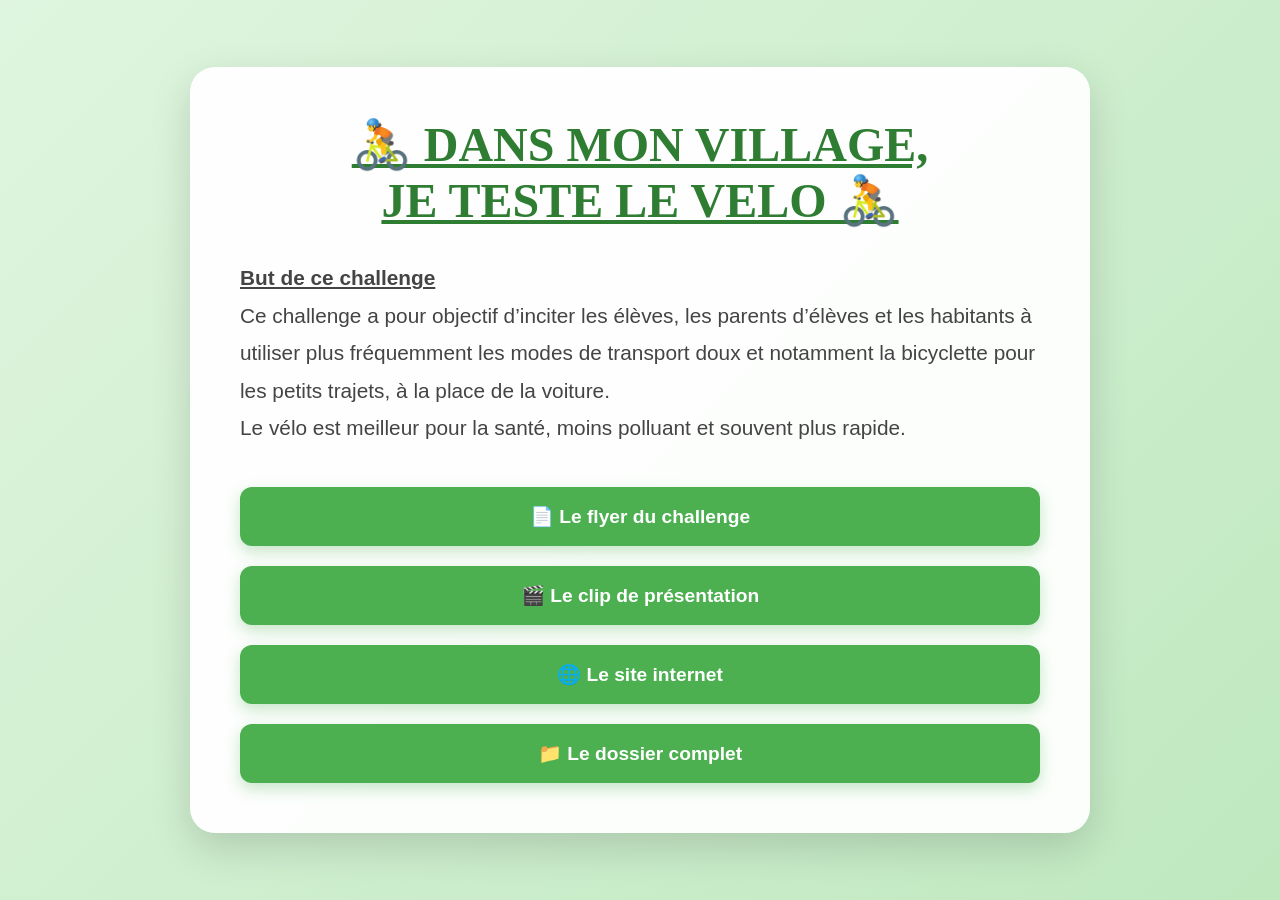
==== index.html @ 6298d72d "first commit" ====
<!DOCTYPE html>
<html lang="fr">
<head>
    <meta charset="UTF-8">
    <meta name="viewport" content="width=device-width, initial-scale=1.0">
    <title>Dans mon village, je teste le vélo</title>
    <link rel="stylesheet" href="style.css">
</head>
<body>

    <div class="container">
        <h1><font face="Tahoma"><u>🚴 DANS MON VILLAGE, </u> <br>
		<u>JE TESTE LE VELO 🚴</u></font></h1>

        <p class="description" style="text-align: left">
            <u><b>But de ce challenge<br>
			</b></u>Ce challenge a pour objectif d’inciter les élèves, les parents d’élèves
            et les habitants à utiliser plus fréquemment les modes de transport doux
            et notamment la bicyclette pour les petits trajets, à la place de la voiture. <br>


            Le vélo est meilleur pour la santé, moins polluant et souvent plus rapide.
        </p>

        <div class="buttons">
            <a href="challenge2026/Flyer2026.pdf" target="_blank" class="btn">
                📄 Le flyer du challenge
            </a>

            <a href="challenge2026/Clip_Video_2026.mp4" target="_blank" class="btn">
                🎬 Le clip de présentation
            </a>

            <a href="https://joma-8.jimdosite.com/" target="_blank" class="btn">
                🌐 Le site internet
            </a>

            <a href="challenge2026/Challenge_velo_Dossier%20complet_2026.pdf"
               target="_blank" class="btn">
                📁 Le dossier complet
            </a>
        </div>
    </div>

</body>
</html>
---- style.css ----
/* Réinitialisation */
* {
    margin: 0;
    padding: 0;
    box-sizing: border-box;
}

/* Page entière */
body {
    font-family: Arial, sans-serif;
    background: linear-gradient(135deg, #dff5df, #bfe8bf);
    min-height: 100vh; /* prend toute la hauteur de l'écran */
    display: flex;
    justify-content: center;
    align-items: center;
    padding: 20px;
}

/* Conteneur principal */
.container {
    background: rgba(255, 255, 255, 0.95);
    max-width: 900px;
    width: 100%;
    padding: 50px;
    border-radius: 25px;
    box-shadow: 0 15px 40px rgba(0, 0, 0, 0.15);
    text-align: center;
}

/* Titre */
h1 {
    font-size: 3em;
    color: #2e7d32;
    margin-bottom: 30px;
}

/* Description */
.description {
    font-size: 1.3em;
    line-height: 1.8;
    color: #444;
    margin-bottom: 40px;
}

/* Zone des boutons */
.buttons {
    display: flex;
    flex-direction: column;
    gap: 20px;
}

/* Boutons */
.btn {
    display: block;
    background: #4caf50;
    color: white;
    text-decoration: none;
    font-size: 1.2em;
    font-weight: bold;
    padding: 18px 30px;
    border-radius: 12px;
    transition: all 0.3s ease;
    box-shadow: 0 6px 15px rgba(76, 175, 80, 0.3);
}

.btn:hover {
    background: #388e3c;
    transform: translateY(-3px);
    box-shadow: 0 10px 20px rgba(76, 175, 80, 0.4);
}

/* Adaptation mobile */
@media (max-width: 768px) {
    .container {
        padding: 30px 20px;
    }

    h1 {
        font-size: 2.2em;
    }

    .description {
        font-size: 1.1em;
    }

    .btn {
        font-size: 1em;
        padding: 15px 20px;
    }
}
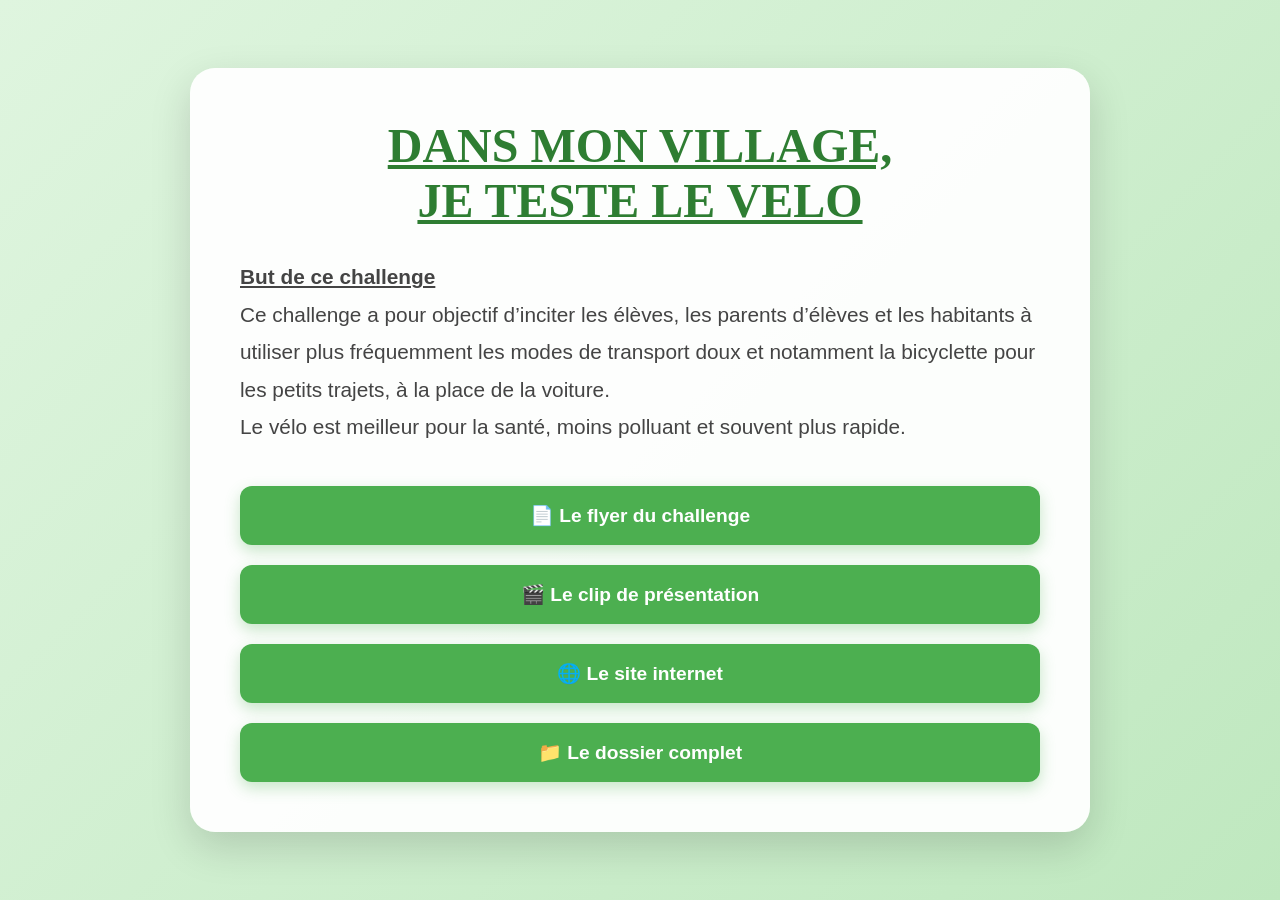
==== commit df37fbc7: "Add files via upload" ====
--- a/index.html
+++ b/index.html
@@ -1,46 +1,46 @@
-<!DOCTYPE html>
-<html lang="fr">
-<head>
-    <meta charset="UTF-8">
-    <meta name="viewport" content="width=device-width, initial-scale=1.0">
-    <title>Dans mon village, je teste le vélo</title>
-    <link rel="stylesheet" href="style.css">
-</head>
-<body>
-
-    <div class="container">
-        <h1><font face="Tahoma"><u>🚴 DANS MON VILLAGE, </u> <br>
-		<u>JE TESTE LE VELO 🚴</u></font></h1>
-
-        <p class="description" style="text-align: left">
-            <u><b>But de ce challenge<br>
-			</b></u>Ce challenge a pour objectif d’inciter les élèves, les parents d’élèves
-            et les habitants à utiliser plus fréquemment les modes de transport doux
-            et notamment la bicyclette pour les petits trajets, à la place de la voiture. <br>
-
-
-            Le vélo est meilleur pour la santé, moins polluant et souvent plus rapide.
-        </p>
-
-        <div class="buttons">
-            <a href="challenge2026/Flyer2026.pdf" target="_blank" class="btn">
-                📄 Le flyer du challenge
-            </a>
-
-            <a href="challenge2026/Clip_Video_2026.mp4" target="_blank" class="btn">
-                🎬 Le clip de présentation
-            </a>
-
-            <a href="https://joma-8.jimdosite.com/" target="_blank" class="btn">
-                🌐 Le site internet
-            </a>
-
-            <a href="challenge2026/Challenge_velo_Dossier%20complet_2026.pdf"
-               target="_blank" class="btn">
-                📁 Le dossier complet
-            </a>
-        </div>
-    </div>
-
-</body>
+<!DOCTYPE html>
+<html lang="fr">
+<head>
+    <meta charset="UTF-8">
+    <meta name="viewport" content="width=device-width, initial-scale=1.0">
+    <title>Dans mon village, je teste le vélo</title>
+    <link rel="stylesheet" href="style.css">
+</head>
+<body>
+
+    <div class="container">
+        <h1><font face="Tahoma"><u>DANS MON VILLAGE, </u> <br>
+		<u>JE TESTE LE VELO</u></font></h1>
+
+        <p class="description" style="text-align: left">
+            <u><b>But de ce challenge<br>
+			</b></u>Ce challenge a pour objectif d’inciter les élèves, les parents d’élèves
+            et les habitants à utiliser plus fréquemment les modes de transport doux
+            et notamment la bicyclette pour les petits trajets, à la place de la voiture. <br>
+
+
+            Le vélo est meilleur pour la santé, moins polluant et souvent plus rapide.
+        </p>
+
+        <div class="buttons">
+            <a href="challenge2026/flyer2026.pdf" target="_blank" class="btn">
+                📄 Le flyer du challenge
+            </a>
+
+            <a href="challenge2026/clip_Video_2026.mp4" target="_blank" class="btn">
+                🎬 Le clip de présentation
+            </a>
+
+            <a href="https://joma-8.jimdosite.com/" target="_blank" class="btn">
+                🌐 Le site internet
+            </a>
+
+            <a href="challenge2026/challenge_velo_dossier%20complet_2026.pdf"
+               target="_blank" class="btn">
+                📁 Le dossier complet
+            </a>
+        </div>
+    </div>
+
+</body>
 </html>
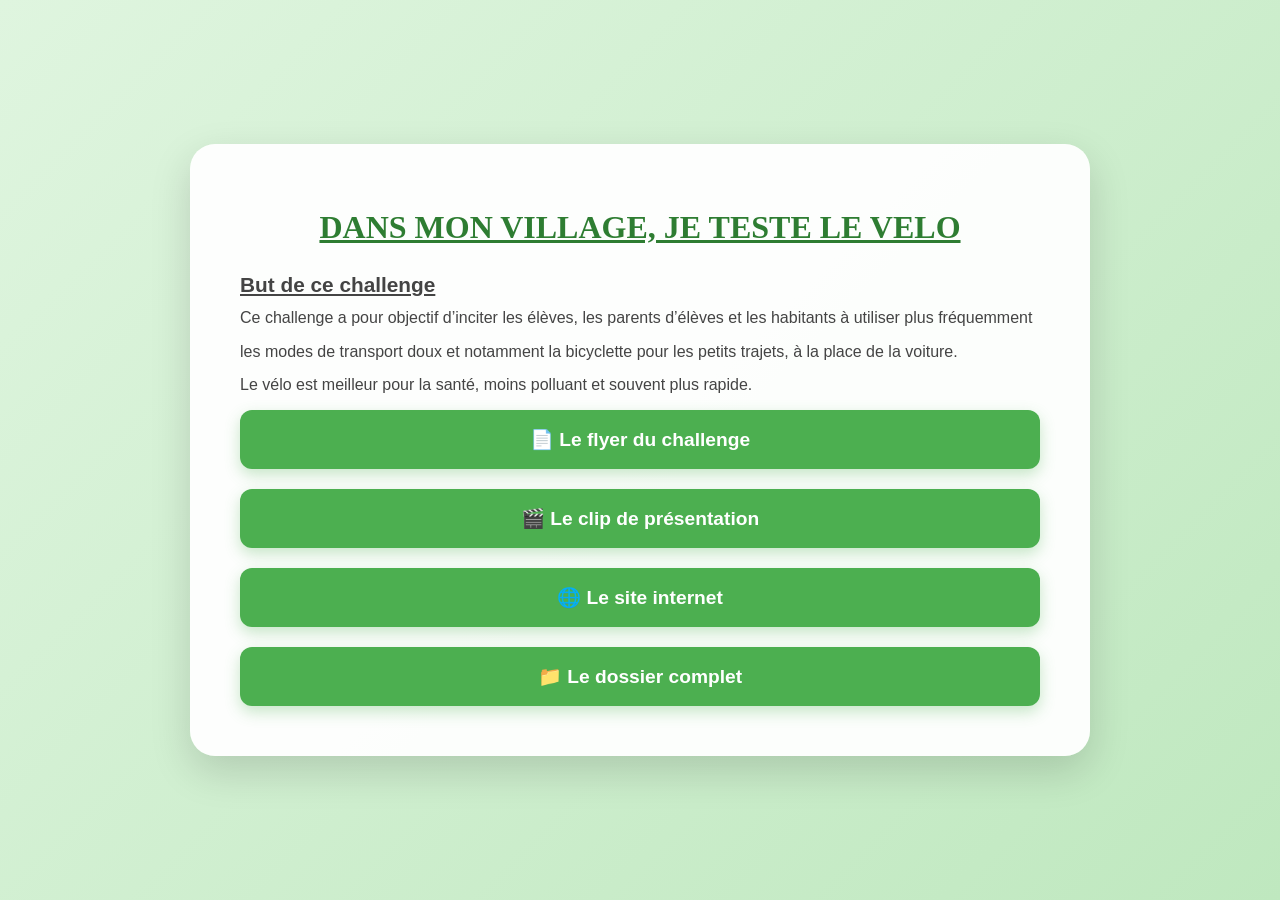
==== commit a31f6772: "Add files via upload" ====
--- a/index.html
+++ b/index.html
@@ -9,17 +9,17 @@
 <body>
 
     <div class="container">
-        <h1><font face="Tahoma"><u>DANS MON VILLAGE, </u> <br>
-		<u>JE TESTE LE VELO</u></font></h1>
+        <h1 style="margin-bottom: 20px"><font face="Tahoma" size="6"><u>DANS MON VILLAGE, JE TESTE LE VELO</u></font></h1>
 
-        <p class="description" style="text-align: left">
+        <p class="description" style="text-align: left; line-height:150%; margin-bottom:10px">
             <u><b>But de ce challenge<br>
-			</b></u>Ce challenge a pour objectif d’inciter les élèves, les parents d’élèves
+			</b></u><font size="3">Ce challenge a pour objectif d’inciter les élèves, les parents d’élèves
             et les habitants à utiliser plus fréquemment les modes de transport doux
             et notamment la bicyclette pour les petits trajets, à la place de la voiture. <br>
 
 
             Le vélo est meilleur pour la santé, moins polluant et souvent plus rapide.
+        	</font>
         </p>
 
         <div class="buttons">
@@ -27,7 +27,7 @@
                 📄 Le flyer du challenge
             </a>
 
-            <a href="challenge2026/clip_Video_2026.mp4" target="_blank" class="btn">
+            <a href="challenge2026/clip_video_2026.mp4" target="_blank" class="btn">
                 🎬 Le clip de présentation
             </a>
 
@@ -35,7 +35,7 @@
                 🌐 Le site internet
             </a>
 
-            <a href="challenge2026/challenge_velo_dossier%20complet_2026.pdf"
+            <a href="challenge2026/dossier_2026.pdf"
                target="_blank" class="btn">
                 📁 Le dossier complet
             </a>
